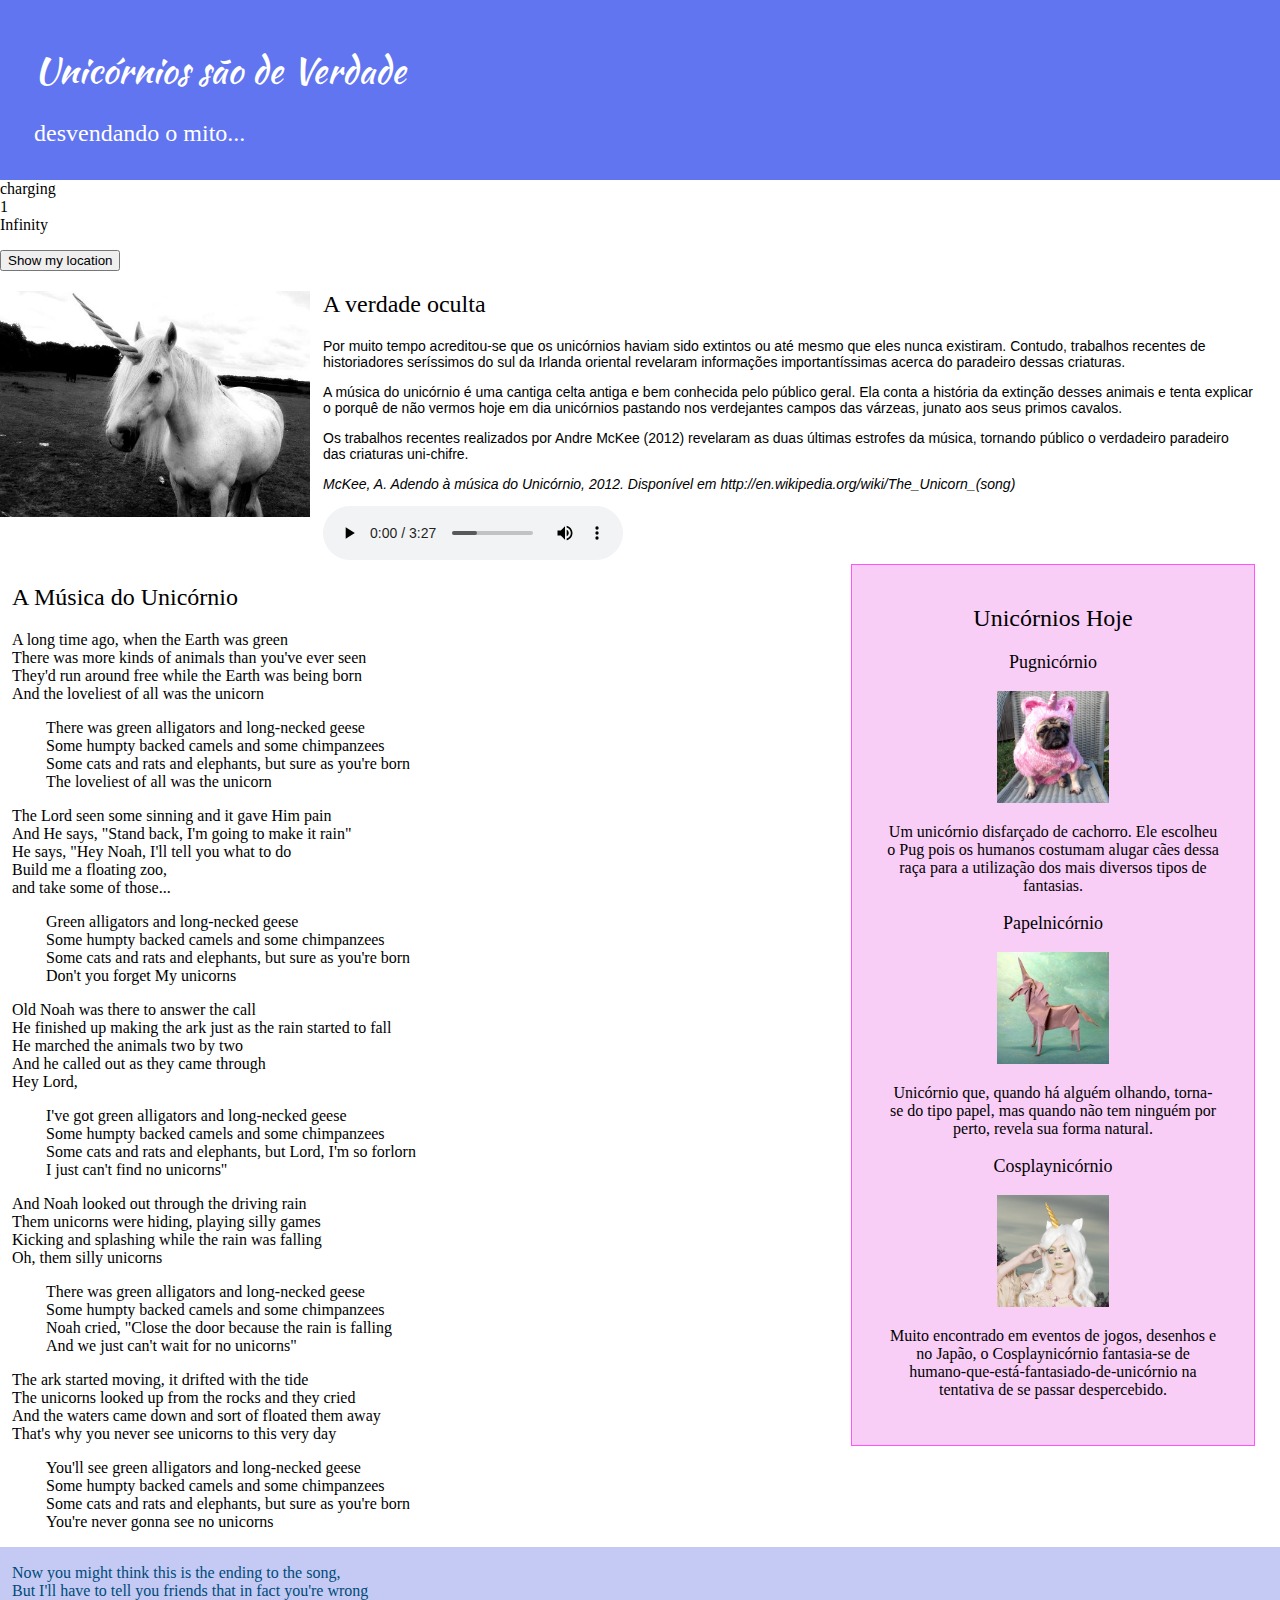
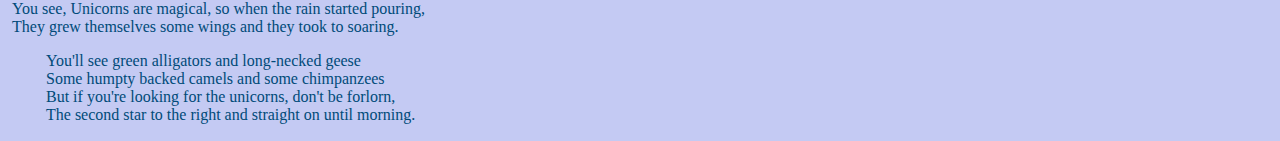
==== seminario_unicorns/index.html @ 2fb1c1b4 "inicio do seminario" ====
﻿<!doctype html>
<html>
<head>
  <title>Unicórnios são de Verdade</title>
  <link rel="stylesheet" href="estilo.css">
  <link href="https://fonts.googleapis.com/css?family=Kaushan+Script" rel="stylesheet">

  <script>
    window.onload = function () {
      function updateBatteryStatus(battery) {
        document.querySelector('#charging').textContent = battery.charging ? 'charging' : 'not charging';
        document.querySelector('#level').textContent = battery.level;
        document.querySelector('#dischargingTime').textContent = battery.dischargingTime / 60;
      }

      navigator.getBattery().then(function(battery) {
        // Update the battery status initially when the promise resolves ...
        updateBatteryStatus(battery);

        // .. and for any subsequent updates.
        battery.onchargingchange = function () {
          updateBatteryStatus(battery);
        };

        battery.onlevelchange = function () {
          updateBatteryStatus(battery);
        };

        battery.ondischargingtimechange = function () {
          updateBatteryStatus(battery);
        };
      });


      var now = new Date().getTime();
      var page_load_time = now - performance.timing.navigationStart;
      alert("Tempo de carregamento percebido pelo usuário: " + page_load_time);
      
    };
  </script>

</head>
<body>
  <div id="cabecalho">
    <h1>Unicórnios são de Verdade</h1>
    <h2>desvendando o mito...</h2>
  </div>




  <div id="charging">(charging state unknown)</div>
  <div id="level">(battery level unknown)</div>
  <div id="dischargingTime">(discharging time unknown)</div>

  <p><button onclick="geoFindMe()">Show my location</button></p>
  <div id="out"></div>




  <div id="verdade">
    <img src="images/unicorn.jpg">
    <h2>A verdade oculta</h2>
    <p>
      Por muito tempo acreditou-se que os unicórnios haviam sido extintos ou
      até mesmo que eles nunca existiram. Contudo, trabalhos recentes de
      historiadores seríssimos do sul da Irlanda oriental revelaram informações
      importantíssimas acerca do paradeiro dessas criaturas.
    </p>

    <p>
      A música do unicórnio é uma cantiga celta antiga e bem conhecida pelo
      público geral. Ela conta a história da extinção desses animais e tenta
      explicar o porquê de não vermos hoje em dia unicórnios pastando nos
      verdejantes campos das várzeas, junato aos seus primos cavalos.
    </p>

    <p>
      Os trabalhos recentes realizados por Andre McKee (2012) revelaram as duas
      últimas estrofes da música, tornando público o verdadeiro paradeiro das
      criaturas uni-chifre.
    </p>

    <p class="referencia">
      McKee, A.  Adendo à música do Unicórnio, 2012. Disponível em
      http://en.wikipedia.org/wiki/The_Unicorn_(song)
    </p>
    <audio id="audioElement" src="audio/brobdingnagianbards_theunicornsong.mp3" controls></audio>
  </div>

  <div id="hoje">
    <h2>Unicórnios Hoje</h2>
    <h3>Pugnicórnio</h3>
    <img src="images/pug.png">
    <p>
      Um unicórnio disfarçado de cachorro. Ele escolheu o Pug pois os humanos
      costumam alugar cães dessa raça para a utilização dos mais diversos tipos
      de fantasias.
    </p>

    <h3>Papelnicórnio</h3>
    <img src="images/paper.png">
    <p>
      Unicórnio que, quando há alguém olhando, torna-se do tipo papel, mas
      quando não tem ninguém por perto, revela sua forma natural.
    </p>

    <h3>Cosplaynicórnio</h3>
    <img src="images/person.png">
    <p>
      Muito encontrado em eventos de jogos, desenhos e no Japão, o
      Cosplaynicórnio fantasia-se de humano-que-está-fantasiado-de-unicórnio na
      tentativa de se passar despercebido.
    </p>
  </div>

  <div id="musica">
    <h2>A Música do Unicórnio</h2>
    <p>
      A long time ago, when the Earth was green
      <br>
      There was more kinds of animals than you've ever seen
      <br>
      They'd run around free while the Earth was being born
      <br>
      And the loveliest of all was the unicorn
    </p>
    <p class="deslocado">
    	There was green alligators and long-necked geese
      <br>
    	Some humpty backed camels and some chimpanzees
      <br>
    	Some cats and rats and elephants, but sure as you're born
      <br>
    	The loveliest of all was the unicorn
    </p>
    <p>
      The Lord seen some sinning and it gave Him pain
      <br>
      And He says, "Stand back, I'm going to make it rain"
      <br>
      He says, "Hey Noah, I'll tell you what to do
      <br>
      Build me a floating zoo,
      <br>
      and take some of those...
    </p>
    <p class="deslocado">
    	Green alligators and long-necked geese
      <br>
    	Some humpty backed camels and some chimpanzees
      <br>
    	Some cats and rats and elephants, but sure as you're born
      <br>
    	Don't you forget My unicorns
    </p>
    <p>
      Old Noah was there to answer the call
      <br>
      He finished up making the ark just as the rain started to fall
      <br>
      He marched the animals two by two
      <br>
      And he called out as they came through
      <br>
      Hey Lord,
    </p>
    <p class="deslocado">
    	I've got green alligators and long-necked geese
      <br>
    	Some humpty backed camels and some chimpanzees
      <br>
    	Some cats and rats and elephants, but Lord, I'm so forlorn
      <br>
    	I just can't find no unicorns"
    </p>
    <p>
      And Noah looked out through the driving rain
      <br>
      Them unicorns were hiding, playing silly games
      <br>
      Kicking and splashing while the rain was falling
      <br>
      Oh, them silly unicorns
    </p>
    <p class="deslocado">
    	There was green alligators and long-necked geese
      <br>
    	Some humpty backed camels and some chimpanzees
      <br>
    	Noah cried, "Close the door because the rain is falling
      <br>
    	And we just can't wait for no unicorns"
    </p>
    <p>
      The ark started moving, it drifted with the tide
      <br>
      The unicorns looked up from the rocks and they cried
      <br>
      And the waters came down and sort of floated them away
      <br>
      That's why you never see unicorns to this very day
    </p>
    <p class="deslocado">
    	You'll see green alligators and long-necked geese
      <br>
    	Some humpty backed camels and some chimpanzees
      <br>
    	Some cats and rats and elephants, but sure as you're born
      <br>
    	You're never gonna see no unicorns
    </p>
    <div class="destacado">
      <p>
        Now you might think this is the ending to the song,
        <br>
        But I'll have to tell you friends that in fact you're wrong
        <br>
        You see, Unicorns are magical, so when the rain started pouring,
        <br>
        They grew themselves some wings and they took to soaring.
      </p>
      <p class="deslocado">
      	You'll see green alligators and long-necked geese
        <br>
      	Some humpty backed camels and some chimpanzees
        <br>
      	But if you're looking for the unicorns, don't be forlorn,
        <br>
      	The second star to the right and straight on until morning.
      </p>
    </div>
  </div>
  <script src="js/index.js"></script>
</body>
</html>
---- seminario_unicorns/estilo.css ----
body {
	margin: 0;
	padding: 0;
}

#cabecalho {
	background-color: #6175f0;
	padding-left: 34px;
	padding-top: 20px;
	padding-bottom: 13px;
}

#cabecalho h1 {
	font-family: 'Kaushan Script', cursive;
	font-size: 36px;
	color: white;
	font-weight: normal;
}

#cabecalho h2 {
	font-family: 'Times New Roman';
	font-size: 24px;
	color: white;
	font-weight: normal;
}

#verdade img {
    width: 310px;
    float: left;
    margin-right: 13px;
}

#verdade h2 {
    font-family: 'Times New Roman';
	font-size: 24px;
	color: black;
	font-weight: normal;
}

#verdade p {
    font-family: 'Arial';
	font-size: 14px;
	color: black;
	font-weight: normal;
	margin-right: 25px;
}

#verdade .referencia {
    font-style: italic;
}

#hoje {
	width: 404px;
    float: right;
    margin-right: 25px;
    background-color: #f8cef7;
    padding-left: 35px;
    padding-right: 35px;
    padding-bottom: 30px;
    padding-top: 20px;
    text-align: center;
    border: 1px solid;
    border-color: #ff56fb;
    box-sizing: border-box;
}

#hoje img {
	height: 112px;
	width: 112px;
}

#hoje h2 {
    font-family: 'Times New Roman';
	font-size: 24px;
	color: black;
	font-weight: normal;
}

#hoje h3 {
    font-family: 'Times';
	font-size: 18px;
	color: black;
	font-weight: normal;
}

#musica {
    font-family: 'Times New Roman';
    color: black;
}

#musica h2 { 
	font-size: 24px;
	font-weight: normal;
	margin-left: 12px;
	clear: left;
}

#musica p { 
	margin-left: 12px;
}

.deslocado {
	padding-left: 34px;
}

.destacado {
	background-color: #c4caf3;
	color: #004a79;
	padding-bottom: 1px;
	padding-top: 1px;
}
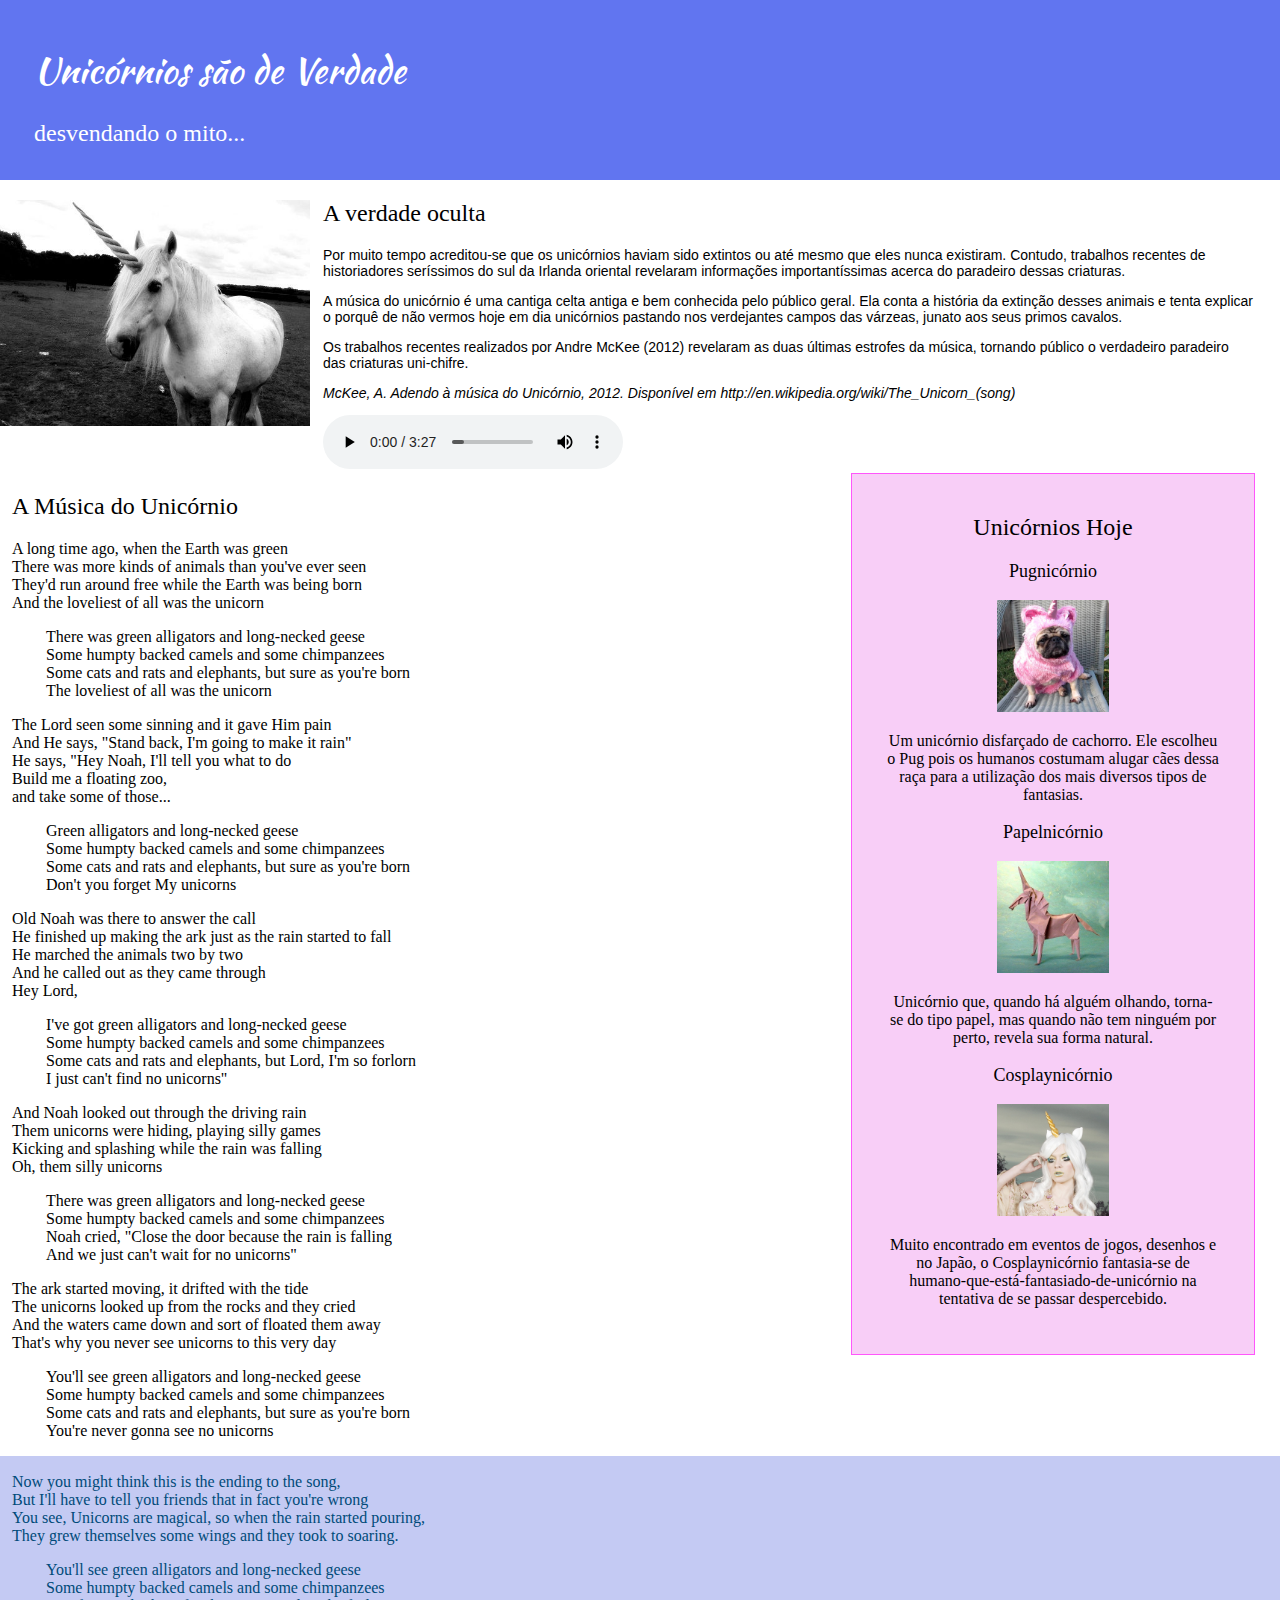
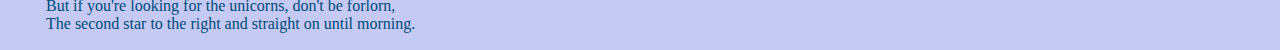
==== commit 4c8c4575: "música e localização prontos" ====
--- a/seminario_unicorns/index.html
+++ b/seminario_unicorns/index.html
@@ -4,60 +4,12 @@
   <title>Unicórnios são de Verdade</title>
   <link rel="stylesheet" href="estilo.css">
   <link href="https://fonts.googleapis.com/css?family=Kaushan+Script" rel="stylesheet">
-
-  <script>
-    window.onload = function () {
-      function updateBatteryStatus(battery) {
-        document.querySelector('#charging').textContent = battery.charging ? 'charging' : 'not charging';
-        document.querySelector('#level').textContent = battery.level;
-        document.querySelector('#dischargingTime').textContent = battery.dischargingTime / 60;
-      }
-
-      navigator.getBattery().then(function(battery) {
-        // Update the battery status initially when the promise resolves ...
-        updateBatteryStatus(battery);
-
-        // .. and for any subsequent updates.
-        battery.onchargingchange = function () {
-          updateBatteryStatus(battery);
-        };
-
-        battery.onlevelchange = function () {
-          updateBatteryStatus(battery);
-        };
-
-        battery.ondischargingtimechange = function () {
-          updateBatteryStatus(battery);
-        };
-      });
-
-
-      var now = new Date().getTime();
-      var page_load_time = now - performance.timing.navigationStart;
-      alert("Tempo de carregamento percebido pelo usuário: " + page_load_time);
-      
-    };
-  </script>
-
 </head>
 <body>
   <div id="cabecalho">
     <h1>Unicórnios são de Verdade</h1>
     <h2>desvendando o mito...</h2>
   </div>
-
-
-
-
-  <div id="charging">(charging state unknown)</div>
-  <div id="level">(battery level unknown)</div>
-  <div id="dischargingTime">(discharging time unknown)</div>
-
-  <p><button onclick="geoFindMe()">Show my location</button></p>
-  <div id="out"></div>
-
-
-
 
   <div id="verdade">
     <img src="images/unicorn.jpg">
@@ -129,11 +81,11 @@
     <p class="deslocado">
     	There was green alligators and long-necked geese
       <br>
-    	Some humpty backed camels and some chimpanzees
+      Some humpty backed camels and some chimpanzees
       <br>
-    	Some cats and rats and elephants, but sure as you're born
+      Some cats and rats and elephants, but sure as you're born
       <br>
-    	The loveliest of all was the unicorn
+      The loveliest of all was the unicorn
     </p>
     <p>
       The Lord seen some sinning and it gave Him pain
@@ -149,11 +101,11 @@
     <p class="deslocado">
     	Green alligators and long-necked geese
       <br>
-    	Some humpty backed camels and some chimpanzees
+      Some humpty backed camels and some chimpanzees
       <br>
-    	Some cats and rats and elephants, but sure as you're born
+      Some cats and rats and elephants, but sure as you're born
       <br>
-    	Don't you forget My unicorns
+      Don't you forget My unicorns
     </p>
     <p>
       Old Noah was there to answer the call
@@ -169,11 +121,11 @@
     <p class="deslocado">
     	I've got green alligators and long-necked geese
       <br>
-    	Some humpty backed camels and some chimpanzees
+      Some humpty backed camels and some chimpanzees
       <br>
-    	Some cats and rats and elephants, but Lord, I'm so forlorn
+      Some cats and rats and elephants, but Lord, I'm so forlorn
       <br>
-    	I just can't find no unicorns"
+      I just can't find no unicorns"
     </p>
     <p>
       And Noah looked out through the driving rain
@@ -187,11 +139,11 @@
     <p class="deslocado">
     	There was green alligators and long-necked geese
       <br>
-    	Some humpty backed camels and some chimpanzees
+      Some humpty backed camels and some chimpanzees
       <br>
-    	Noah cried, "Close the door because the rain is falling
+      Noah cried, "Close the door because the rain is falling
       <br>
-    	And we just can't wait for no unicorns"
+      And we just can't wait for no unicorns"
     </p>
     <p>
       The ark started moving, it drifted with the tide
@@ -205,11 +157,11 @@
     <p class="deslocado">
     	You'll see green alligators and long-necked geese
       <br>
-    	Some humpty backed camels and some chimpanzees
+      Some humpty backed camels and some chimpanzees
       <br>
-    	Some cats and rats and elephants, but sure as you're born
+      Some cats and rats and elephants, but sure as you're born
       <br>
-    	You're never gonna see no unicorns
+      You're never gonna see no unicorns
     </p>
     <div class="destacado">
       <p>
@@ -224,11 +176,11 @@
       <p class="deslocado">
       	You'll see green alligators and long-necked geese
         <br>
-      	Some humpty backed camels and some chimpanzees
+        Some humpty backed camels and some chimpanzees
         <br>
-      	But if you're looking for the unicorns, don't be forlorn,
+        But if you're looking for the unicorns, don't be forlorn,
         <br>
-      	The second star to the right and straight on until morning.
+        The second star to the right and straight on until morning.
       </p>
     </div>
   </div>
